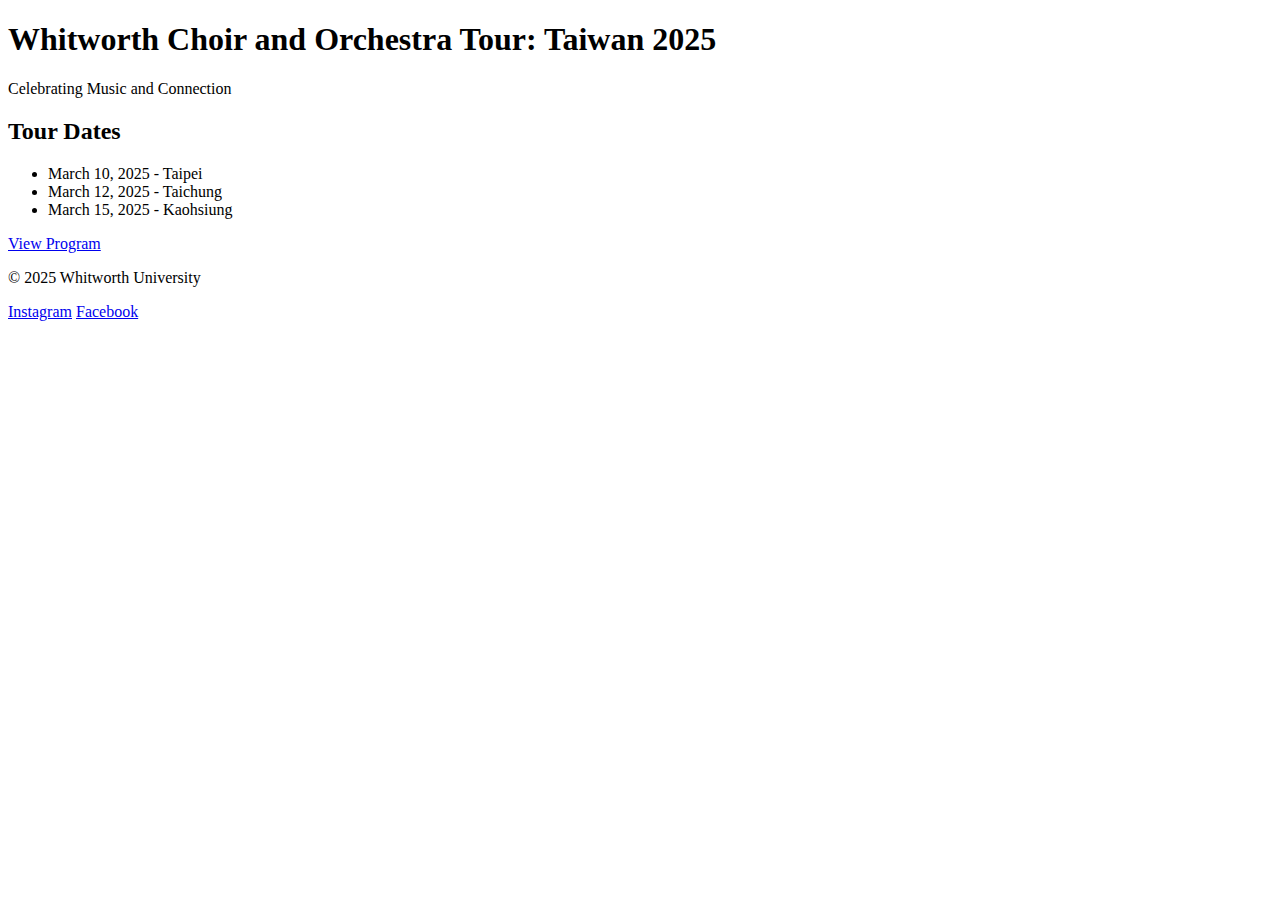
==== index.html @ 5319eab6 "Create index.html" ====
<!DOCTYPE html>
<html lang="en">
<head>
  <meta charset="UTF-8">
  <meta name="viewport" content="width=device-width, initial-scale=1.0">
  <title>Whitworth Choir and Orchestra Tour: Taiwan 2025</title>
  <link rel="stylesheet" href="styles.css">
</head>
<body>
  <header class="main-header">
    <h1>Whitworth Choir and Orchestra Tour: Taiwan 2025</h1>
    <p>Celebrating Music and Connection</p>
  </header>

  <main>
    <section class="tour-dates">
      <h2>Tour Dates</h2>
      <ul>
        <li>March 10, 2025 - Taipei</li>
        <li>March 12, 2025 - Taichung</li>
        <li>March 15, 2025 - Kaohsiung</li>
      </ul>
      <a href="#program" class="button">View Program</a>
    </section>
  </main>

  <footer class="main-footer">
    <p>&copy; 2025 Whitworth University</p>
    <div class="social-links">
      <a href="#">Instagram</a>
      <a href="#">Facebook</a>
    </div>
  </footer>
</body>
</html>
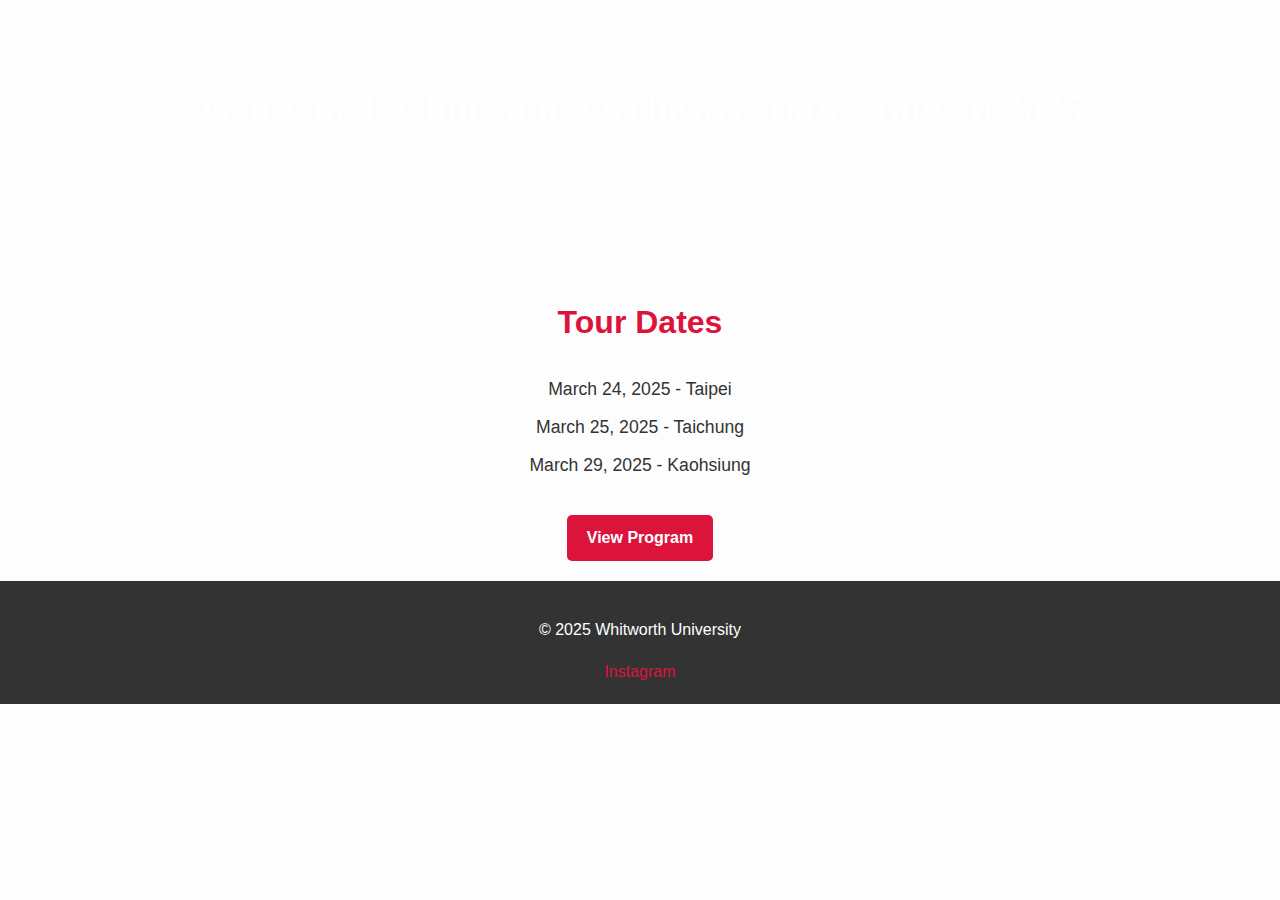
==== commit e357146b: "Update index.html" ====
--- a/index.html
+++ b/index.html
@@ -6,6 +6,7 @@
   <title>Whitworth Choir and Orchestra Tour: Taiwan 2025</title>
   <link rel="stylesheet" href="styles.css">
 </head>
+  
 <body>
   <header class="main-header">
     <h1>Whitworth Choir and Orchestra Tour: Taiwan 2025</h1>
@@ -16,9 +17,9 @@
     <section class="tour-dates">
       <h2>Tour Dates</h2>
       <ul>
-        <li>March 10, 2025 - Taipei</li>
-        <li>March 12, 2025 - Taichung</li>
-        <li>March 15, 2025 - Kaohsiung</li>
+        <li>March 24, 2025 - Taipei</li>
+        <li>March 25, 2025 - Taichung</li>
+        <li>March 29, 2025 - Kaohsiung</li>
       </ul>
       <a href="#program" class="button">View Program</a>
     </section>
@@ -27,8 +28,7 @@
   <footer class="main-footer">
     <p>&copy; 2025 Whitworth University</p>
     <div class="social-links">
-      <a href="#">Instagram</a>
-      <a href="#">Facebook</a>
+      <a href="https://www.instagram.com/whitworthchoirs">Instagram</a>
     </div>
   </footer>
 </body>
--- a/styles.css
+++ b/styles.css
@@ -0,0 +1,82 @@
+/* Global Styles */
+body {
+  font-family: 'Open Sans', sans-serif;
+  margin: 0;
+  padding: 0;
+  line-height: 1.6;
+  background-color: #fdfdfd;
+  color: #333;
+}
+
+/* Header */
+.main-header {
+  text-align: center;
+  padding: 50px;
+  background: url('taiwan-bg.jpg') no-repeat center center/cover;
+  color: white;
+}
+
+.main-header h1 {
+  font-family: 'Playfair Display', serif;
+  font-size: 2.5rem;
+  margin-bottom: 10px;
+}
+
+.main-header p {
+  font-size: 1.2rem;
+  margin-top: 0;
+}
+
+/* Main Section */
+.tour-dates {
+  text-align: center;
+  padding: 20px;
+}
+
+.tour-dates h2 {
+  font-size: 2rem;
+  color: crimson;
+}
+
+.tour-dates ul {
+  list-style: none;
+  padding: 0;
+}
+
+.tour-dates li {
+  font-size: 1.1rem;
+  margin: 10px 0;
+}
+
+.button {
+  display: inline-block;
+  padding: 10px 20px;
+  color: white;
+  background-color: crimson;
+  border-radius: 5px;
+  text-decoration: none;
+  font-weight: bold;
+  margin-top: 20px;
+}
+
+.button:hover {
+  background-color: darkred;
+}
+
+/* Footer */
+.main-footer {
+  text-align: center;
+  padding: 20px;
+  background: #333;
+  color: white;
+}
+
+.social-links a {
+  color: crimson;
+  margin: 0 10px;
+  text-decoration: none;
+}
+
+.social-links a:hover {
+  text-decoration: underline;
+}
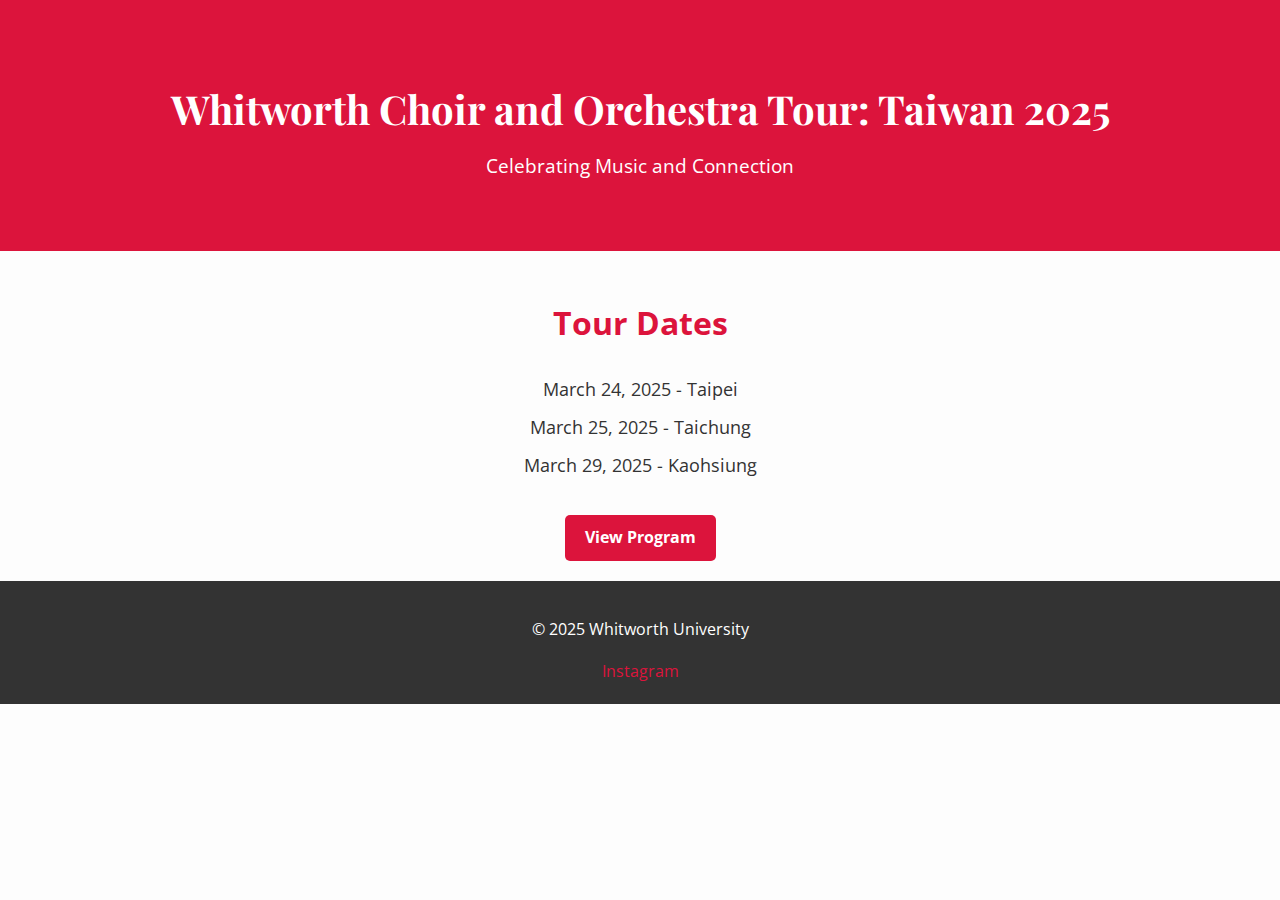
==== commit 62d2d4c7: "Update index.html" ====
--- a/index.html
+++ b/index.html
@@ -5,6 +5,7 @@
   <meta name="viewport" content="width=device-width, initial-scale=1.0">
   <title>Whitworth Choir and Orchestra Tour: Taiwan 2025</title>
   <link rel="stylesheet" href="styles.css">
+  <link href="https://fonts.googleapis.com/css2?family=Open+Sans:wght@400;700&family=Playfair+Display:wght@400;700&display=swap" rel="stylesheet">
 </head>
   
 <body>
--- a/styles.css
+++ b/styles.css
@@ -12,8 +12,9 @@
 .main-header {
   text-align: center;
   padding: 50px;
-  background: url('taiwan-bg.jpg') no-repeat center center/cover;
+  background: url('https://cdn.discordapp.com/attachments/1324183343436402731/1324183379234521140/taipai-2078194.jpg?ex=6777395f&is=6775e7df&hm=ccd85826436fdc0b993ca8498f41ba5e2120f5c41877f03d26166b5f93812cea&') no-repeat center center/cover;
   color: white;
+  background-color: crimson;
 }
 
 .main-header h1 {
